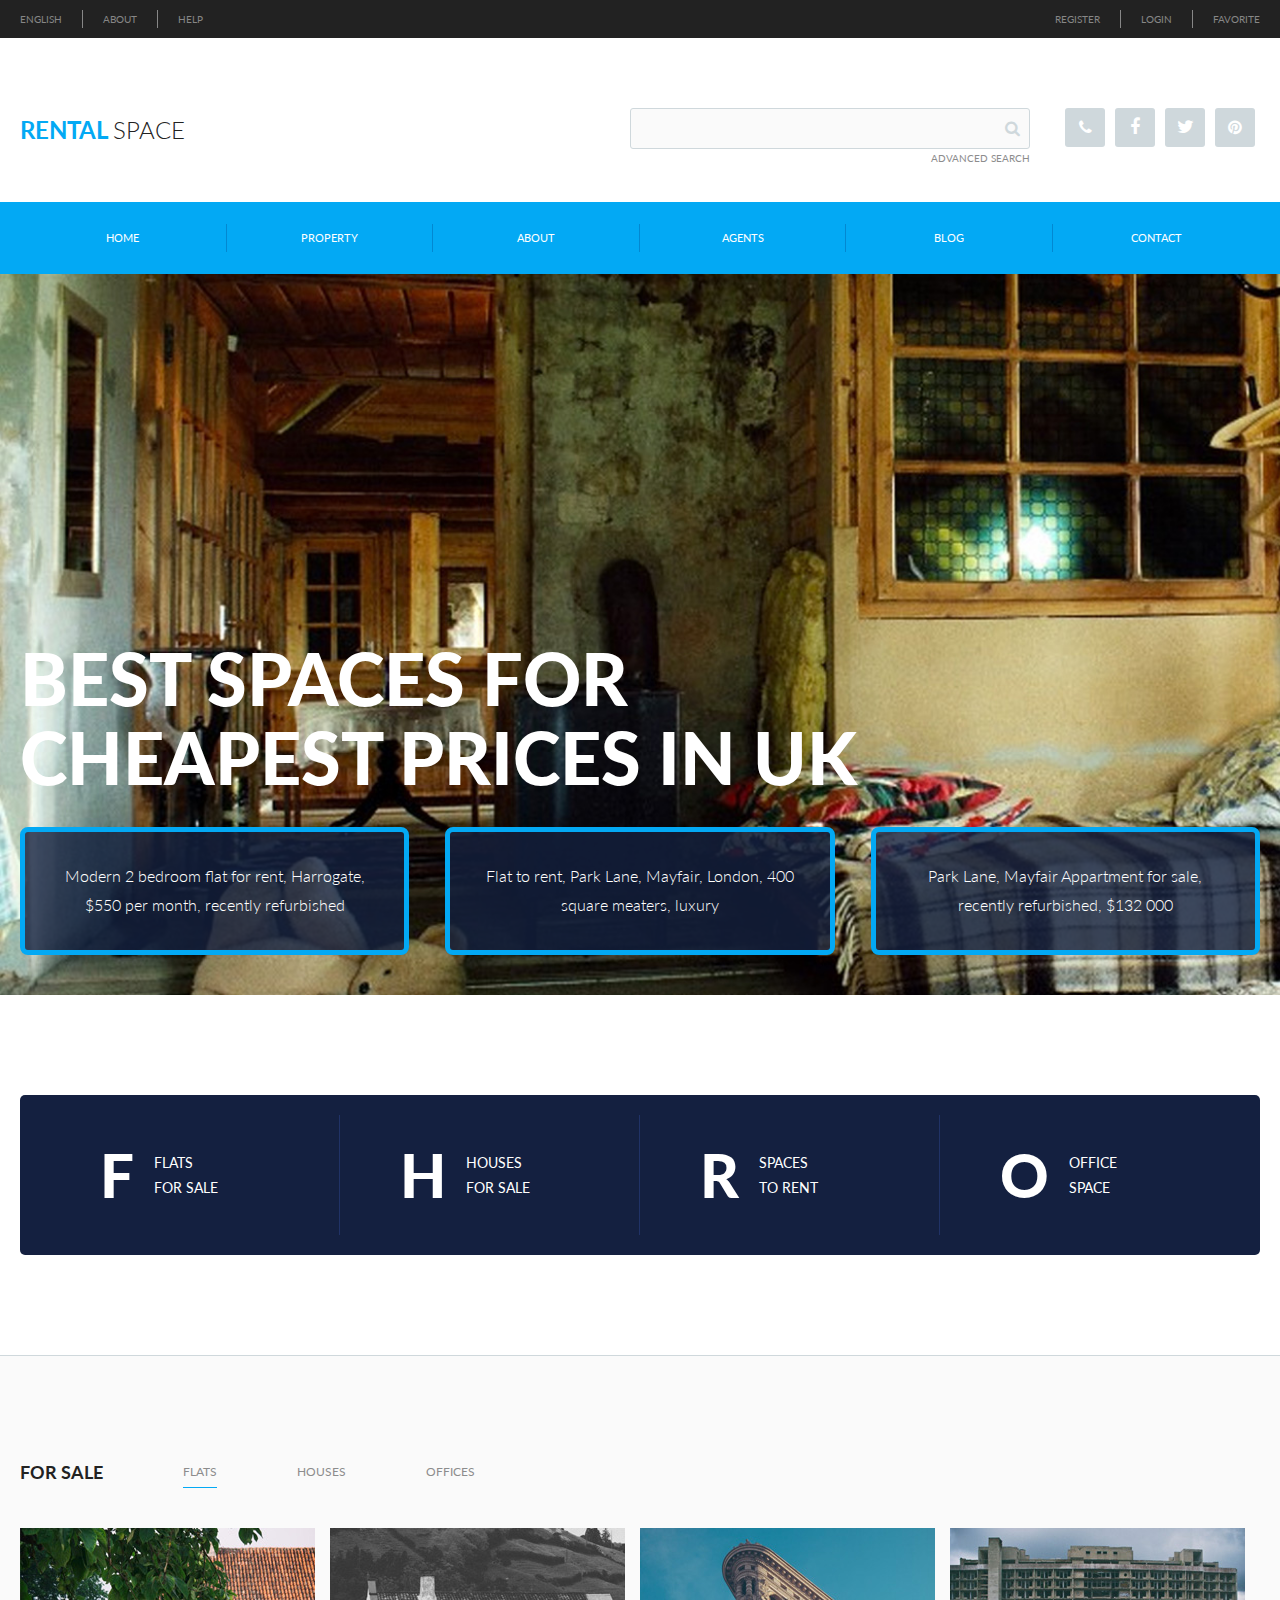
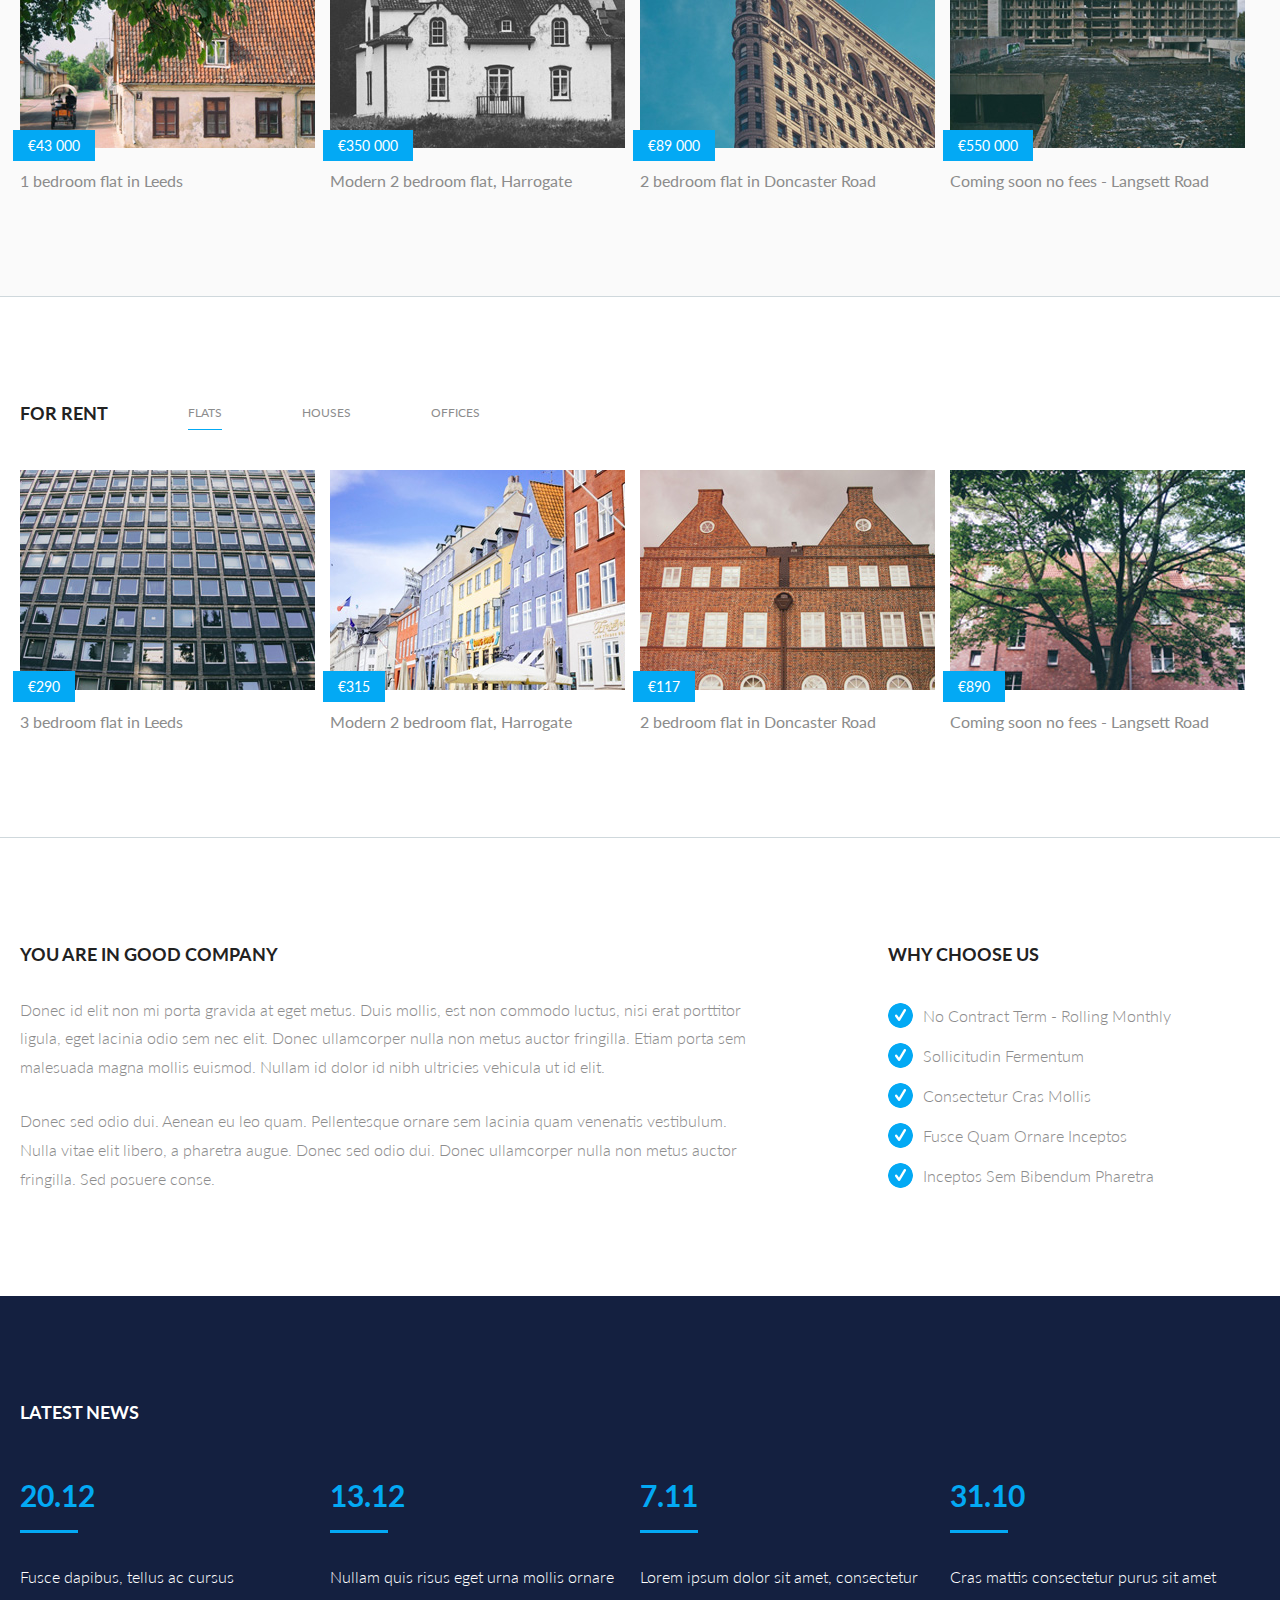
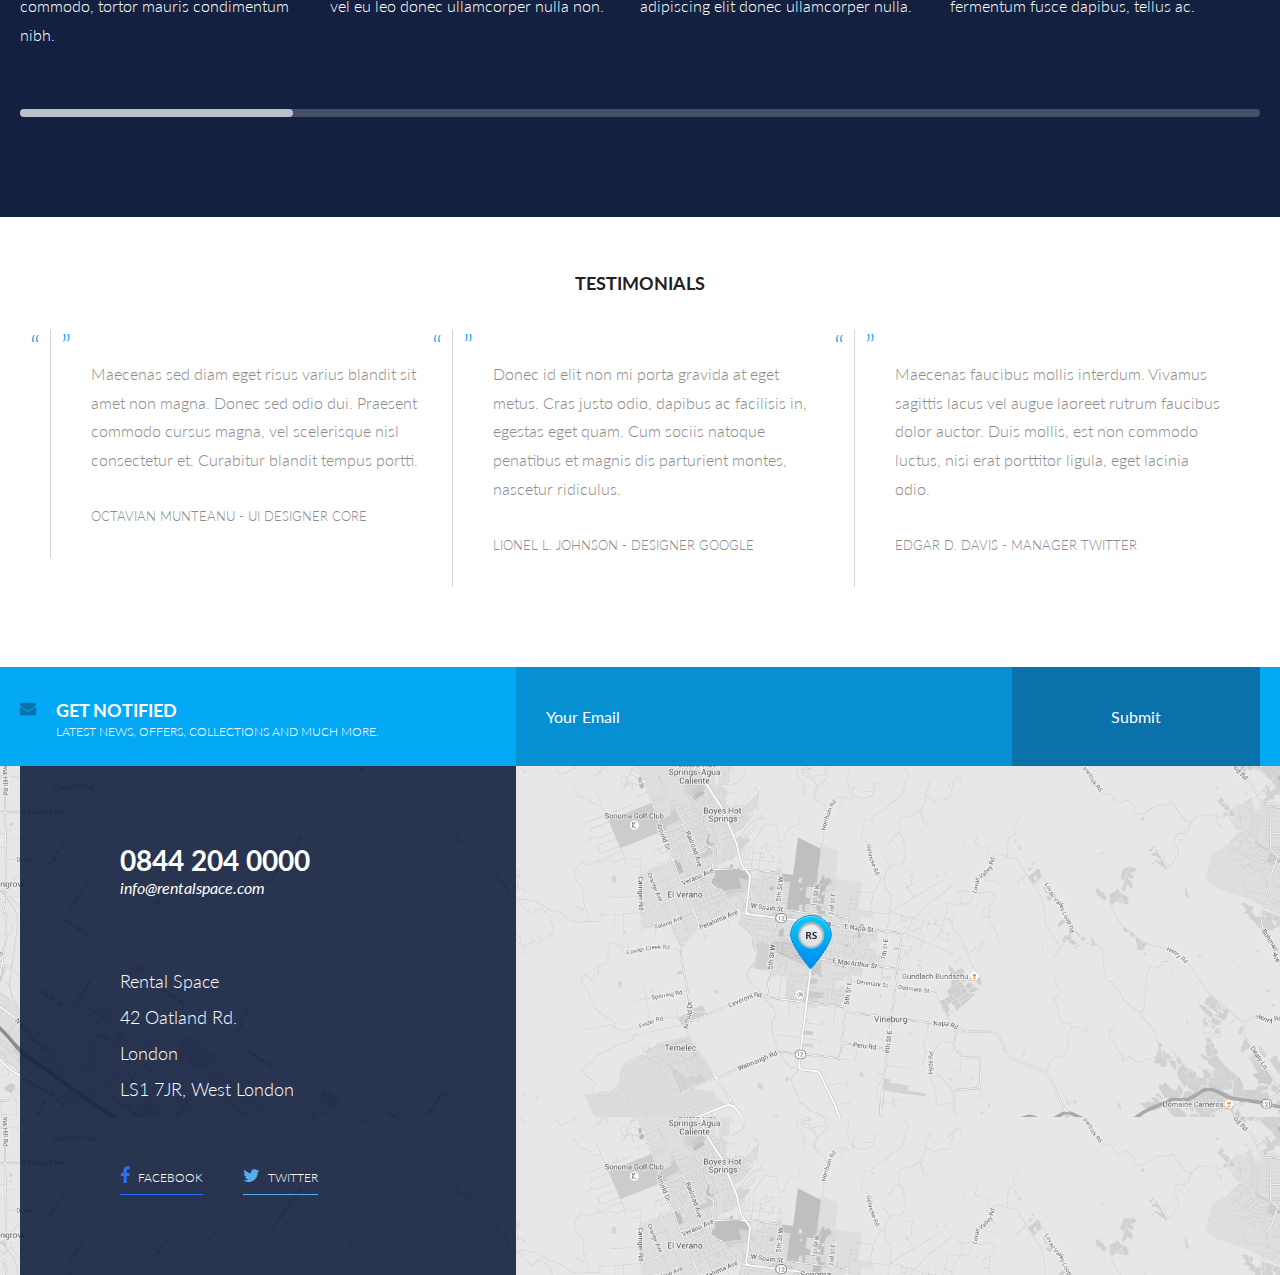
==== index.html @ 5c0f9332 "initial commit" ====
<!DOCTYPE html>
<html lang="en">
<head>
	<meta charset="UTF-8">
	<title>Rental Space</title>
	<link href='https://fonts.googleapis.com/css?family=Lato:300,400,700,900' rel='stylesheet' type='text/css'>
	<link rel="stylesheet" href="https://maxcdn.bootstrapcdn.com/font-awesome/4.4.0/css/font-awesome.min.css">
	<link rel="stylesheet" href="css/style.css">
</head>
<body>

	<!-- HEADER -->
	<header>
		<!-- Top Navigation -->
		<nav class="top-nav">
			<div class="wrapper clearfix">
					<ul class="top-nav-left clearfix">
						<li><a href="#">English</a></li>
						<li><a href="#">About</a></li>
						<li><a href="#">Help</a></li>
					</ul>

					<ul class="top-nav-right clearfix">
						<li><a href="#">Favorite</a></li>
						<li><a href="#">Login</a></li>
						<li><a href="#">Register</a></li>
					</ul>
			</div> <!-- /.wrapper -->
		</nav>

		<!-- Logo Area -->
		<section class="logo-area">
			<div class="wrapper clearfix">
				<p class="logo">Rental <span>Space</span></p>
				
				<div class="search clearfix">
					
					<form>
						<input type="text" class="searchbox clearfix" placeholder="">
						<i class="fa fa-search"></i>
						<p>Advanced Search</p>
					</form>

					<div class="social clearfix">
						<a href="http://www.pinterest.com" class="icon-box">
							<i class="fa fa-pinterest"></i>
						</a> 

						<a href="http://www.twitter.com" class="icon-box">
							<i class="fa fa-twitter"></i>
						</a>	

						<a href="http://www.facebook.com" class="icon-box">
							<i class="fa fa-facebook"></i>
						</a>	

						<a href="#" class="icon-box">
							<i class="fa fa-phone"></i>
						</a>	
					</div> <!-- /.social -->
				</div> <!-- /.search -->
			</div> <!-- /.wrapper -->
		</section>

		<!-- Main Nav -->
		<nav class="main-nav">
			<div class="wrapper">
				
				<ul class="clearfix">
					<li><a href="index.html">Home</a></li>
					<li><a href="#">Property</a></li>
					<li><a href="about.html">About</a></li>
					<li><a href="#">Agents</a></li>
					<li><a href="blog.html">Blog</a></li>
					<li><a href="#" class="last">Contact</a></li>
				</ul>
			</div> <!-- /.wrapper -->
		</nav>

		<!-- Hero Image -->
		<section class="hero">
			<div class="hero-img">
				<div class="wrapper clearfix">
					<h1>Best Spaces for <br>
					Cheapest Prices in UK</h1>

					<ul class="hero-boxes">
						<li>
							<a href="#">
							<p>Modern 2 bedroom flat for rent, Harrogate, $550 per month, recently refurbished</p>
							</a>
						</li>
						<li>
							<a href="#">
							<p>Flat to rent, Park Lane, Mayfair, London, 400 square meaters, luxury</p>
							</a>
						</li>
						<li>
							<a href="#">
							<p>Park Lane, Mayfair Appartment for sale, recently refurbished, $132 000</p>
							</a>
						</li>
					</ul>

				</div> <!-- /.wrapper -->	
			</div> <!-- /.hero-img -->		
		</section> <!-- /.hero -->
	</header>

	<!-- Categories -->
	<section class="categories">
		<div class="wrapper">
			<div class="category-box clearfix">
				<div class="cat">
					<div class="center clearfix">
						<p class="big-letter">F</p>
						<p class="small-letter">Flats<br>for Sale</p>
					</div>
				</div>
				<div class="cat">
					<div class="center clearfix">
						<p class="big-letter">H</p>
						<p class="small-letter">Houses<br>for Sale</p>
					</div>
				</div>
				<div class="cat">
					<div class="center clearfix">
						<p class="big-letter">R</p>
						<p class="small-letter">Spaces<br>to Rent</p>
					</div>
				</div>
				<div class="cat">
					<div class="center clearfix">
						<p class="big-letter">O</p>
						<p class="small-letter">Office<br>Space</p>
					</div>
				</div>				
			</div> <!-- /.category-box -->			
		</div> <!-- /.wrapper -->
	</section> <!-- /.categories -->


	<!-- For Sale -->
	<section class="sale">
		<div class="wrapper clearfix">
			<h2>For Sale</h2>
			<ul class="hor-nav clearfix">
				<li><a href="#">Flats</a></li>
				<li><a href="#">Houses</a></li>
				<li><a href="#">Offices</a></li>
			</ul>
			
			<!-- Sale List -->
			<div class="sale-list clearfix">
				<div class="listing">
					<img src="img/home/rental1.jpg" alt="House with a tree">
					<div class="price">€43 000</div>
					<p>1 bedroom flat in Leeds</p>
				</div>

				<div class="listing">
					<img src="img/home/rental2.jpg" alt="White house on a hill">
					<div class="price">€350 000</div>
					<p>Modern 2 bedroom flat, Harrogate</p>
				</div>

				<div class="listing">
					<img src="img/home/rental3.jpg" alt="Triangular building">
					<div class="price">€89 000</div>
					<p>2 bedroom flat in Doncaster Road</p>
				</div>

				<div class="listing">
					<img src="img/home/rental4.jpg" alt="Apartment complex">
					<div class="price">€550 000</div>
					<p>Coming soon no fees - Langsett Road</p>
				</div>	
			</div> <!-- /.sale-list -->
		</div> <!-- /.wrapper -->		
	</section> <!-- /.sale section -->

	<!-- For Rent -->
	<section class="rent">
		<div class="wrapper clearfix">
			<h2>For Rent</h2>
			<ul class="hor-nav clearfix">
				<li><a href="#">Flats</a></li>
				<li><a href="#">Houses</a></li>
				<li><a href="#">Offices</a></li>
			</ul>
			
			<!-- Rent List -->
			<div class="rent-list clearfix">
				<div class="listing">
					<img src="img/home/rental5.jpg" alt="Building with lots of windows">
					<div class="price">€290</div>
					<p>3 bedroom flat in Leeds</p>
				</div>

				<div class="listing">
					<img src="img/home/rental6.jpg" alt="Colorful row of houses">
					<div class="price">€315</div>
					<p>Modern 2 bedroom flat, Harrogate</p>
				</div>

				<div class="listing">
					<img src="img/home/rental7.jpg" alt="Old architecture buildings">
					<div class="price">€117</div>
					<p>2 bedroom flat in Doncaster Road</p>
				</div>

				<div class="listing">
					<img src="img/home/rental8.jpg" alt="Big tree in front of building">
					<div class="price">€890</div>
					<p>Coming soon no fees - Langsett Road</p>
				</div>	
			</div> <!-- /.rent-list -->
		</div> <!-- /.wrapper -->		
	</section> <!-- /.rent section -->

	<!-- More Info -->
	<section class="info">
		<div class="wrapper clearfix">
			<div class="info-left">
				<h2>You Are in Good Company</h2>
				<p>Donec id elit non mi porta gravida at eget metus. Duis mollis, est non commodo luctus, nisi erat porttitor ligula, eget lacinia odio sem nec elit. Donec ullamcorper nulla non metus auctor fringilla. Etiam porta sem malesuada magna mollis euismod. Nullam id dolor id nibh ultricies vehicula ut id elit.</p>
				<p>Donec sed odio dui. Aenean eu leo quam. Pellentesque ornare sem lacinia quam venenatis vestibulum. Nulla vitae elit libero, a pharetra augue. Donec sed odio dui. Donec ullamcorper nulla non metus auctor fringilla. Sed posuere conse.</p>
			</div> <!-- /.info-left -->

			<div class="info-right">
				<h2>Why Choose Us</h2>
				<ul>
					<li>No Contract Term - Rolling Monthly</li>
					<li>Sollicitudin Fermentum</li>
					<li>Consectetur Cras Mollis</li>
					<li>Fusce Quam Ornare Inceptos</li>
					<li>Inceptos Sem Bibendum Pharetra</li>
				</ul>
				
			</div> <!-- /.info-right -->

		</div> <!-- /.wrapper -->
	</section> <!-- /.info -->


	<!-- Latest News -->
	<section class="news">
		<div class="wrapper clearfix">
			<h2>Latest News</h2>
			
			<div class="news-item">
				<p class="news-date">20.12</p>
				<div class="rule"></div>
				<p>Fusce dapibus, tellus ac cursus commodo, tortor mauris condimentum nibh.</p>
			</div> <!-- /.news-item -->

			<div class="news-item">
				<p class="news-date">13.12</p>
				<div class="rule"></div>
				<p>Nullam quis risus eget urna mollis ornare vel eu leo donec ullamcorper nulla non.</p>
			</div> <!-- /.news-item -->

			<div class="news-item">
				<p class="news-date">7.11</p>
				<div class="rule"></div>
				<p>Lorem ipsum dolor sit amet, consectetur adipiscing elit donec ullamcorper nulla.</p>
			</div> <!-- /.news-item -->

			<div class="news-item">
				<p class="news-date">31.10</p>
				<div class="rule"></div>
				<p>Cras mattis consectetur purus sit amet fermentum fusce dapibus, tellus ac.</p>
			</div> <!-- /.news-item -->

			<!-- Progress Bar -->
			<div class="bar">
				<div class="progress"></div>
			</div>
			
		</div> <!-- /.wrapper -->
	</section> <!-- /.section.news -->



	<!-- Testimonials -->
	<section class="testimonials">
		<div class="wrapper">

			<h2>Testimonials</h2>

			<ul class="clearfix">
				<p class="quote">“</p>
				<li>
					<p class="quote">”</p>
					<p>Maecenas sed diam eget risus varius blandit sit amet non magna. Donec sed odio dui. Praesent commodo cursus magna, vel scelerisque nisl consectetur et. Curabitur blandit tempus portti.</p>
					<p class="test-name">Octavian Munteanu - UI designer Core</p>
				</li>
				<p class="quote">“</p>
				<li>
					<p class="quote">”</p>
					<p>Donec id elit non mi porta gravida at eget metus. Cras justo odio, dapibus ac facilisis in, egestas eget quam. Cum sociis natoque penatibus et magnis dis parturient montes, nascetur ridiculus.</p>
					<p class="test-name">Lionel L. Johnson - Designer google</p>
				</li>
				<p class="quote">“</p>
				<li>
					<p class="quote">”</p>
					<p>Maecenas faucibus mollis interdum. Vivamus sagittis lacus vel augue laoreet rutrum faucibus dolor auctor. Duis mollis, est non commodo luctus, nisi erat porttitor ligula, eget lacinia odio. </p>
					<p class="test-name">Edgar D. Davis - Manager Twitter</p>
				</li>
			</ul>
		</div> <!-- /.wrapper -->
	</section> <!-- /.testimonials -->

	<footer>
		<!-- Subscribe Bar -->
		<section class="subscribe-bar">
			<div class="wrapper clearfix">

				<div class="notification clearfix">
					<i class="fa fa-envelope"></i>
					<div class="noti-text">
						<h2>Get Notified</h2>
						<p>Latest News, Offers, Collections and much more.</p>
					</div> <!-- /.noti-text -->
				</div> <!-- /.notification -->

				<div class="email">
					<form action="">
						<input type="email" placeholder="Your Email">
					</form>
				</div>

				<div class="subscribe">
					<input type="submit">
				</div>
			</div> <!-- /.wrapper -->
		</section> <!-- /.subscribe-bar -->

		<!-- Map Area -->
		<section class="map">
			<div class="wrapper">
				<div class="address-box clearfix">
					<p class="phone">0844 204 0000</p>
					<p class="email">info@rentalspace.com</p>

					<address>
						Rental Space<br>
						42 Oatland Rd.<br>
						London<br>
						LS1 7JR, West London
					</address>

					<a href="http://www.facebook.com">
						<div class="bot-soc fb clearfix">
							<i class="fa fa-facebook"></i>
							<p>Facebook</p>
						</div> <!-- /.fb -->
					</a>
					<a href="http://www.twitter.com">
						<div class="bot-soc twitter clearfix">
							<i class="fa fa-twitter"></i>
							<p>Twitter</p>
						</div> <!-- /.fb -->
					</a>

					<img src="img/icons/marker.png" alt="Map Icon">
					
				</div> <!-- /.address-box -->				
			</div> <!-- /.wrapper -->
		</section> <!-- /.map -->
	</footer>



<!-- All images licensed under the Creative Commons Zero (CC0) license from http://barnimages.com -->
</body>
</html>
---- css/style.css ----
/*
Blackish -- #222222
Dark Grey -- #878787
Text Grey -- #8c8c8c
Light Grey -- #cfd8dc
Lightest Grey -- #fafafa

Dark Blue -- #142040
Light Blue -- #03a9f4

Email Blue -- #0690d4
Subscribe Blue -- #0a71aa
*/

article,aside,details,figcaption,figure,footer,header,hgroup,nav,section,summary{display:block;}audio,canvas,video{display:inline-block;}audio:not([controls]){display:none;height:0;}[hidden]{display:none;}html{font-family:sans-serif;-webkit-text-size-adjust:100%;-ms-text-size-adjust:100%;}a:focus{outline:thin dotted;}a:active,a:hover{outline:0;}h1{font-size:2em;}abbr[title]{border-bottom:1px dotted;}b,strong{font-weight:700;}dfn{font-style:italic;}mark{background:#ff0;color:#000;}code,kbd,pre,samp{font-family:monospace, serif;font-size:1em;}pre{white-space:pre-wrap;word-wrap:break-word;}q{quotes:\201C \201D \2018 \2019;}small{font-size:80%;}sub,sup{font-size:75%;line-height:0;position:relative;vertical-align:baseline;}sup{top:-.5em;}sub{bottom:-.25em;}img{border:0;}svg:not(:root){overflow:hidden;}fieldset{border:1px solid silver;margin:0 2px;padding:.35em .625em .75em;}button,input,select,textarea{font-family:inherit;font-size:100%;margin:0;}button,input{line-height:normal;}button,html input[type=button],/* 1 */
input[type=reset],input[type=submit]{-webkit-appearance:button;cursor:pointer;}button[disabled],input[disabled]{cursor:default;}input[type=checkbox],input[type=radio]{box-sizing:border-box;padding:0;}input[type=search]{-webkit-appearance:textfield;-moz-box-sizing:content-box;-webkit-box-sizing:content-box;box-sizing:content-box;}input[type=search]::-webkit-search-cancel-button,input[type=search]::-webkit-search-decoration{-webkit-appearance:none;}textarea{overflow:auto;vertical-align:top;}table{border-collapse:collapse;border-spacing:0;}body,figure{margin:0;}legend,button::-moz-focus-inner,input::-moz-focus-inner{border:0;padding:0;}

.clearfix:after {
	visibility: hidden; 
	display: block; 
	font-size: 0; 
	content: " "; 
	clear: both; 
	height: 0; 
}

* { -moz-box-sizing: border-box; -webkit-box-sizing: border-box; box-sizing: border-box; }

html {
	font-size: 62.5%; /* default size is generally 16px -- this sets it to 10px */
}

body {
	font-family: 'Lato', sans-serif;
	font-size: 1.6rem; /* Equal to 16px */
	line-height: 1.8;
	margin: 0;
}

h1, h2, h3 {
	text-transform: uppercase;
	margin: 0;
}

h1 {
	font-weight: 900;
	font-size: 7.2rem;
	line-height: 1.1;
	color: white;
}

h2, h3 {
	font-weight: 700;
	color: #222222;
}

h2 {
	font-size: 1.8rem;
}

h3 {
	font-size: 1.2rem;
	margin-bottom: 20px;
}

p {
	color: #8c8c8c;
	margin: 0;
}

ul {
	padding: 0;
	margin: 0;
}

li {
	list-style: none;
}

a {
	text-decoration: none;
	padding: 0;
	margin: 0;
}

.wrapper {
	max-width: 1240px;
	margin: 0 auto;
}

.sidebar-sec {
	padding: 50px 0;
	border-bottom: 1px solid #cfd8dc;
}



/* Top Nav */

nav.top-nav {
	background: #222;
	text-transform: uppercase;
	font-size: 1rem;
	padding: 10px 0;
}


nav.top-nav a {
	color: #878787;
	padding: 0 20px;
	line-height: 0;
	display: inline-block;
}

.top-nav-left {
	float: left;
}

.top-nav-left li {
	float: left;
	border-right: 1px solid #878787;
}

.top-nav-left li:last-child {
	border-right: 0;
}

.top-nav-left li:first-child a {
	padding-left: 0;
}

.top-nav-right {
	float: right;
}

.top-nav-right li {
	float: right;
	border-left: 1px solid #878787;
}

.top-nav-right li:last-child {
	border-left: 0;
}

.top-nav-right li:first-child a {
	padding-right: 0;
}


/* Logo Area */

section.logo-area {
	padding: 70px 0 35px;
}

p.logo {
	font-weight: 700;
	font-size: 2.4rem;
	text-transform: uppercase;
	color: #03a9f4;
	margin: 0;
	float: left;
}

p.logo span {
	font-weight: 300;
	color: #222;
}

.search {
	float: right;
}

.searchbox {
	width: 400px;
	background: #fafafa;
	border: 1px solid #cfd8dc;
	border-radius: 3px;
	padding: 10px 40px 10px 10px;
	float: left;
}

.fa-search {
	color: #cfd8dc;
}

.search p {
	text-transform: uppercase;
	font-size: 1rem;
	margin: 0;
	text-align: right;
}

.social a {
	background: #cfd8dc;
	width: 40px;
	padding: 5px;
	margin: 0 5px;
	border-radius: 3px;
	text-align: center;
	display: inline-block;
}

.social a:hover {
	background: #03a9f4;
}

.social .fa {
	color: white;
	margin: 0 auto;
}

.social {
	float: left;
}

.social .icon-box {
	float: right;
}

.search form {
	float: left;
	margin-right: 30px;
	position: relative;
}

form .fa-search {
	position: absolute;
	top: 12px;
	right: 10px;
}


/* Main Nav */

nav.main-nav {
	background: #03a9f4;
	padding: 22px 0;
}

nav.main-nav ul {	
	text-align: center;	
}

nav.main-nav li a {
	width: 16.66%;
	padding: 4px 0;
	color: white;
	font-size: 1.1rem;
	text-transform: uppercase;
	display: inline-block;
	float: left;
	border-right: 1px solid #0288d1;
}

nav.main-nav ul .last {
	border-right: 0;
}


/*  Home Hero Image */

div.hero-img {
	background: url(../img/home/hero.jpg);
	background-size: cover;
	padding: 365px 0 40px;
}


.hero h1 {
	margin: 0 0 30px;
}

ul.hero-boxes li a {
	text-align: center;
	float: left;
	width: calc(33.33% - 24px);
	margin-right: 36px;
	padding: 30px 30px;
	background: rgba(20,32,63,0.8);
	border: 5px solid #03a9f4;
	border-radius: 8px;
	display: inline-block;
}

ul.hero-boxes li:last-child  a{
	margin-right: 0;
}

ul.hero-boxes li a:hover {
	background: #03a9f4;
}

ul.hero-boxes p {
	color: white;
	font-size: 1.6rem;
	font-weight: 300;
}


/* Categories */

.categories {
	padding: 100px 0;
}

.category-box {
	width: 100%;
	padding: 20px;
	border-radius: 5px;
	background: #142040;
}

.cat {
	float: left;
	width: 25%;
	padding: 30px 0;
	border-right: 1px solid #203266;
}

.cat:last-child {
	border-right: 0;
}

.cat p {
	float: left;
	color: white;
}

.cat .center {
	display: block;
	margin: 0 auto;
	width: 60%;
}

.big-letter {
	font-size: 6rem;
	line-height: 1;
	font-weight: 900;
	margin-right: 20px;
}

.small-letter {
	font-size: 1.4rem;
	text-transform: uppercase;
	padding-top: 5px;
}

/* For Sale */

section.sale {
	background: #fafafa;
	border-top: 1px solid #cfd8dc;
	border-bottom: 1px solid #cfd8dc;
	padding: 100px 0;
}

section.sale h2 {
	float: left;
	margin-right: 80px;
}

.hor-nav li {
	float: left;
	margin-right: 80px;
	padding: 5px 0;
	text-transform: uppercase;
	color: #8c8c8c;
	font-size: 1.2rem;
}

.hor-nav li:first-child {
	border-bottom: 1px solid #03a9f4;
}

.hor-nav a {
	color: #8c8c8c;
}

.listing img {
	margin: 40px 0 10px;
	max-width: 100%;
}

.listing {
	position: relative;
	width: calc(25% - 10px);
	float: left;
	margin-right: 10px;
}

.price {
	background: #03a9f4;
	padding: 3px 15px;
	display: inline;
	color: white;
	font-size: 1.4rem;
	position: absolute;
	left: -7px;
	bottom: 35px;
}

/* Rental List */

section.rent {
	padding: 100px 0;
	border-bottom: 1px solid #cfd8dc;
}

section.rent h2 {
	float: left;
	margin-right: 80px;
}

/* More Info */

.info {
	padding: 100px 0;
}

.info-left {
	float: left;
	width: 60%;
	margin-right: 10%;
}

.info-left p {
	font-weight: 300;
	margin-top: 25px;
}

.info-right {
	float: left;
	width: 30%;
}

.info-right h2 {
	margin-bottom: 25px;
}

.info-right ul {
	font-weight: 300;
	color: #8c8c8c;
	line-height: 2.5;
	list-style: none;
}

.info-right li {
	background: url(../img/icons/check.png) no-repeat left center;
	padding-left: 35px;
}

/* Latest News */

section.news {
	background: #142040;
	padding: 100px 0;
}

section.news h2 {
	color: white;
	margin-bottom: 40px;
}

div.news-item {
	float: left;
	width: calc(25% - 20px);
	margin-right: 20px;
}

div.news-item p {
	color: white;
	font-weight: 300;
}

div.news-item p:last-child {
	margin-bottom: 60px;
}

div.news-item .news-date {
	color: #03a9f4;
	font-size: 3rem;
	font-weight: 700;
}

div.rule {
	width: 20%;
	padding-bottom: 3px;
	margin: 8px 0 30px;
	background: #03a9f4;
}

div.bar {
	background: #464f68;
	border-radius: 10px;
	padding: 4px;
	clear: both;
	position: relative;
}

div.progress {
	background: #bcc0c9;
	border-radius: 10px;
	padding: 4px;
	width: 22%;
	position: absolute;
	top: 0;
	left: 0;
}


/* Testimonials */

.testimonials {
	padding: 50px 0 80px;
}

.testimonials h2 {
	text-align: center;
	padding-bottom: 30px;
}

.testimonials p {
	font-weight: 300;
	margin: 0;
	padding: 30px 0px 30px 40px;
}

.testimonials li {
	float: left;
	width: 30%;
	border-left: 1px solid #cfd8dc;
}

p.quote {
	float: left;
	padding: 0;
	margin: 0 10px;
	line-height: 1;
	font-size: 3rem;
	color: #03a9f4;
}

p.test-name {
	text-transform: uppercase;
	font-size: 1.3rem;
	padding-top: 0;
}

/* Footer */

section.subscribe-bar {
	background: #03a9f4;
}

.notification {
	width: 40%;
	padding: 27px 30px 27px 0;
	float: left;
}

.notification .fa-envelope {
	color: #0a71aa;
	margin: 6px 20px 0 0;
	float: left;
}

.noti-text {
	float: left;
}

.notification h2, .notification p {
	color: white;
}

.notification p {
	font-weight: 300;
	font-size: 1.2rem;
	line-height: 1;
	text-transform: uppercase;
	clear: both;
}

.email input {
	width: 40%;
	padding: 40px 30px;
	border: none;
	float: left;
	background: #0690d4;
}

.email input[type=email]::-webkit-input-placeholder {
	color: white;
}

.email input:focus {
	color: white;
}

.subscribe input {
	width: 20%;
	padding: 40px 30px;
	border: 0;
	float: left;
	background: #0a71aa;
	color: white;
}

/* Map Area */

section.map {
	background: url(../img/home/map.png);
	background-size: contain;
}

div.address-box {
	width: 40%;
	padding: 80px 100px;
	background: rgba(20,32,63,0.9);
	position: relative;
}

div.address-box p, div.address-box address {
	color: white;
}

.address-box .phone {
	font-size: 2.8rem;
	font-weight: 700;
	line-height: 1;
}

.address-box .email {
	font-size: 1.6rem;
	font-style: italic;
}

address {
	font-size: 1.8rem;
	line-height: 2;
	font-weight: 300;
	font-style: normal;
	padding: 60px 0;
}

.bot-soc, .bot-soc i, .bot-soc p {
	float: left;
}

.bot-soc {
	font-weight: 300;
	text-transform: uppercase;
	font-size: 1.2rem;
	padding-bottom: 6px;
}

.fb {
	color: #2a6efc;
	border-bottom: 1px solid #2a6efc;
	margin-right: 40px;
}

.twitter {
	color: #55acee;
	border-bottom: 1px solid #55acee;
}

.fa-facebook, .fa-twitter {
	margin-right: 8px;
	font-size: 1.8rem;
}

.address-box img {
	position: absolute;
	left: 750px;
	bottom: 60%;
}

/* --------- ABOUT PAGE ------------ */

/* About Hero Image */

div.about-hero-img {
	background: url(../img/about/about-hero.png);
	background-size: cover;
	padding: 100px 0;
}

.hero span {
	color: #03a9f4;
}

div.about-hero-img p {
	color: white;
	width: 70%;
	margin-bottom: 30px;
}

div.about-hero-img h1 {
	margin-bottom: 60px;
}

/* About Stats */

section.stats {
	padding: 100px 0;
}

.stats h2{
	text-align: center;
}

.stats-nav ul {
	width: 35%;
	margin: 0 auto;
	padding-top: 30px;
}

.stats-nav li {
	text-align: center;
	width: 25%;
	margin: 0;
}

.stats-p {
	width: 70%;
	margin: 80px auto 30px;
	text-align: center;
}

/* Graph */

div.graph {
	width: 80%;
	margin: 100px auto 50px;
	padding: 180px;
	position: relative;
}

.big-number {
	font-size: 6rem;
	font-weight: 900;
	line-height: 1;
	color: #142040;
}

.number-group p {
	font-size: 1.2rem;
	line-height: 1;
	text-transform: uppercase;
}

.number-group {
	position: absolute;
}

.l1 {
	top: 0;
	left: 0;
}

.l2 {
	bottom: 0;
	left: 0;
}

.r1 {
	right: 50px;
	top: 0;
}

.r2 {
	right: 0;
	bottom: 0;
}

.circle-logo {
	text-align: center;
	top: 50%;
	left: 50%;
	position: absolute;
	transform: translate(-50%,-47%);
	z-index: 999;
}

.graph-lines {
	border-top: 1px solid #142040;
	border-bottom: 1px solid #142040;
	padding: 130px 300px;
	position: absolute;
	top: 50%;
	left: 50%;
	transform: translate(-50%,-45%);
}


/* Middle Image */

.woman img {
	width: 50%;
	float: left;
}

.mid-text {
	width: 50%;
	float: left;
	padding: 80px 120px;
	background: #fafafa;
}

.mid-text p {
	margin-top: 20px;
}


/* Services */

section.services {
	padding: 100px 0;
}

section.services h2 {
	text-align: center;
}

div.service-box {
	background: #03a9f4;
	padding: 75px 0;
	text-align: center;
	float: left;
	width: calc(25% - 10px);
	margin-right: 10px;
	margin-top: 40px;
}

div.service-box h2 {
	color: white;
	font-size: 1.2rem;
	padding: 10px 0 0;
}

div.service-box:nth-child(3) {
	padding-bottom: 76px;
}

div.service-box:nth-child(4) {
	padding-bottom: 81px;
}

div.service-box:nth-child(5) {
	padding-bottom: 72px;
}


/* ---------- BLOG PAGE ----------- */

/* Blog Header */

.blog-head h1 {
	color: #142040;
	padding: 50px 0;
	border-bottom: 1px solid #cfd8dc;
}

/* Blog Roll */

section.blog-roll {
	width: calc(70% - 30px);
	margin-right: 30px;
	padding-top: 35px;
	float: left;
}

article.blog-post img {
	width: 100%;
	display: block;
}

div.blog-writing {
	padding: 60px 40px;
	margin-bottom: 40px;
	background: #fafafa;
}

article.blog-post h2 {
	text-align: center;
}

article.blog-post p {
	font-weight: 300;
}

div.byline {
	text-align: center;
	font-style: italic;
	font-size: 1.2rem;
	font-weight: 300;
	padding: 5px 0 20px;
}

div.byline span {
	color: #03a9f4;
}

article.blog-post p a {
	color: #03a9f4;
}

div.quote {
	background: #03a9f4;
	padding: 60px 40px;
	margin: 50px 0;
	position: relative;
}

blockquote {
	font-weight: 700;
	font-size: 2rem;
	text-transform: uppercase;
	text-align: center;
	color: white;
	z-index: 999;
	position: relative;
}

div.quote .byline p {
	color: white;
}

div.quote img {
	position: absolute;
	top: 30%;
	right: 10%;
}

/*  Blog Pagination*/

section.pagination {
	border-top: 1px solid #cfd8dc;
	padding: 20px 0 100px;
} 

section.pagination a {
	background: #cfd8dc;
	color: white;
	padding: 5px 10px;
	border-radius: 3px;
	text-align: center;
	font-size: 1.4rem;
	display: inline-block;
}

section.pagination .prev {
	float: left;
}

section.pagination li {
	float: left;
	text-align: center;
	width: 16.66%;
}

section.pagination ul {
	width: 25%;
	margin: 0 auto;
}

section.pagination ul .active {
	background: #03a9f4;
}


section.pagination .next {
	float: right;
	background: #03a9f4;
}

/* Blog Sidebar */

aside.sidebar {
	width: 30%;
	float: left;
	padding-top: 35px;
}

aside.sidebar .sidebar-search {
	padding-top: 0;
}

aside.sidebar .side-searchbox {
	width: 100%;
	background: #fafafa;
	border: 1px solid #cfd8dc;
	border-radius: 3px;
	padding: 10px 40px 10px 10px;
}

aside.sidebar form {
	position: relative;
}

aside.sidebar .fa-search {
	position: absolute;
	top: 12;
	left: 10;
}

/* Side Categories */

div.sidebar-sec li a {
	color: #8c8c8c;
	font-size: 1.4rem;
	font-weight: 300;
	line-height: 1;
}

ul.side-list {
	float: left;
	width: 50%;
}
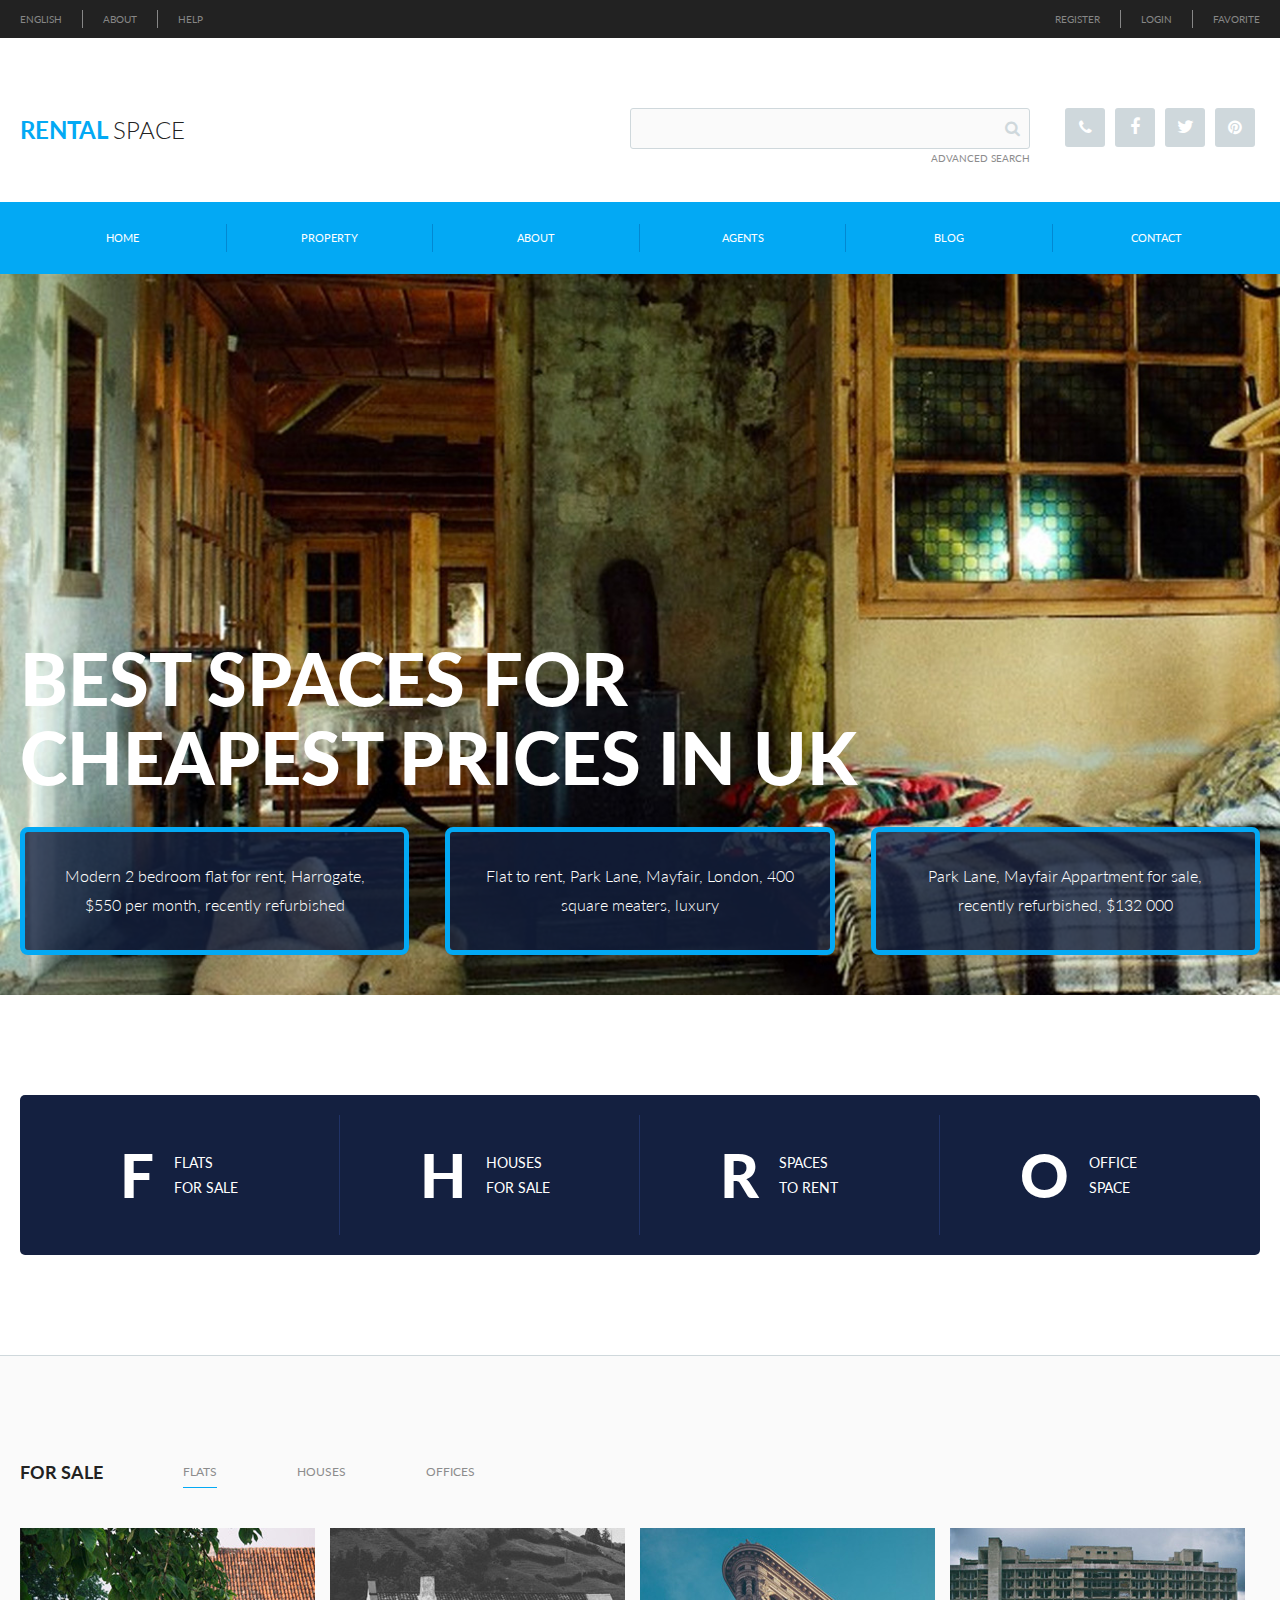
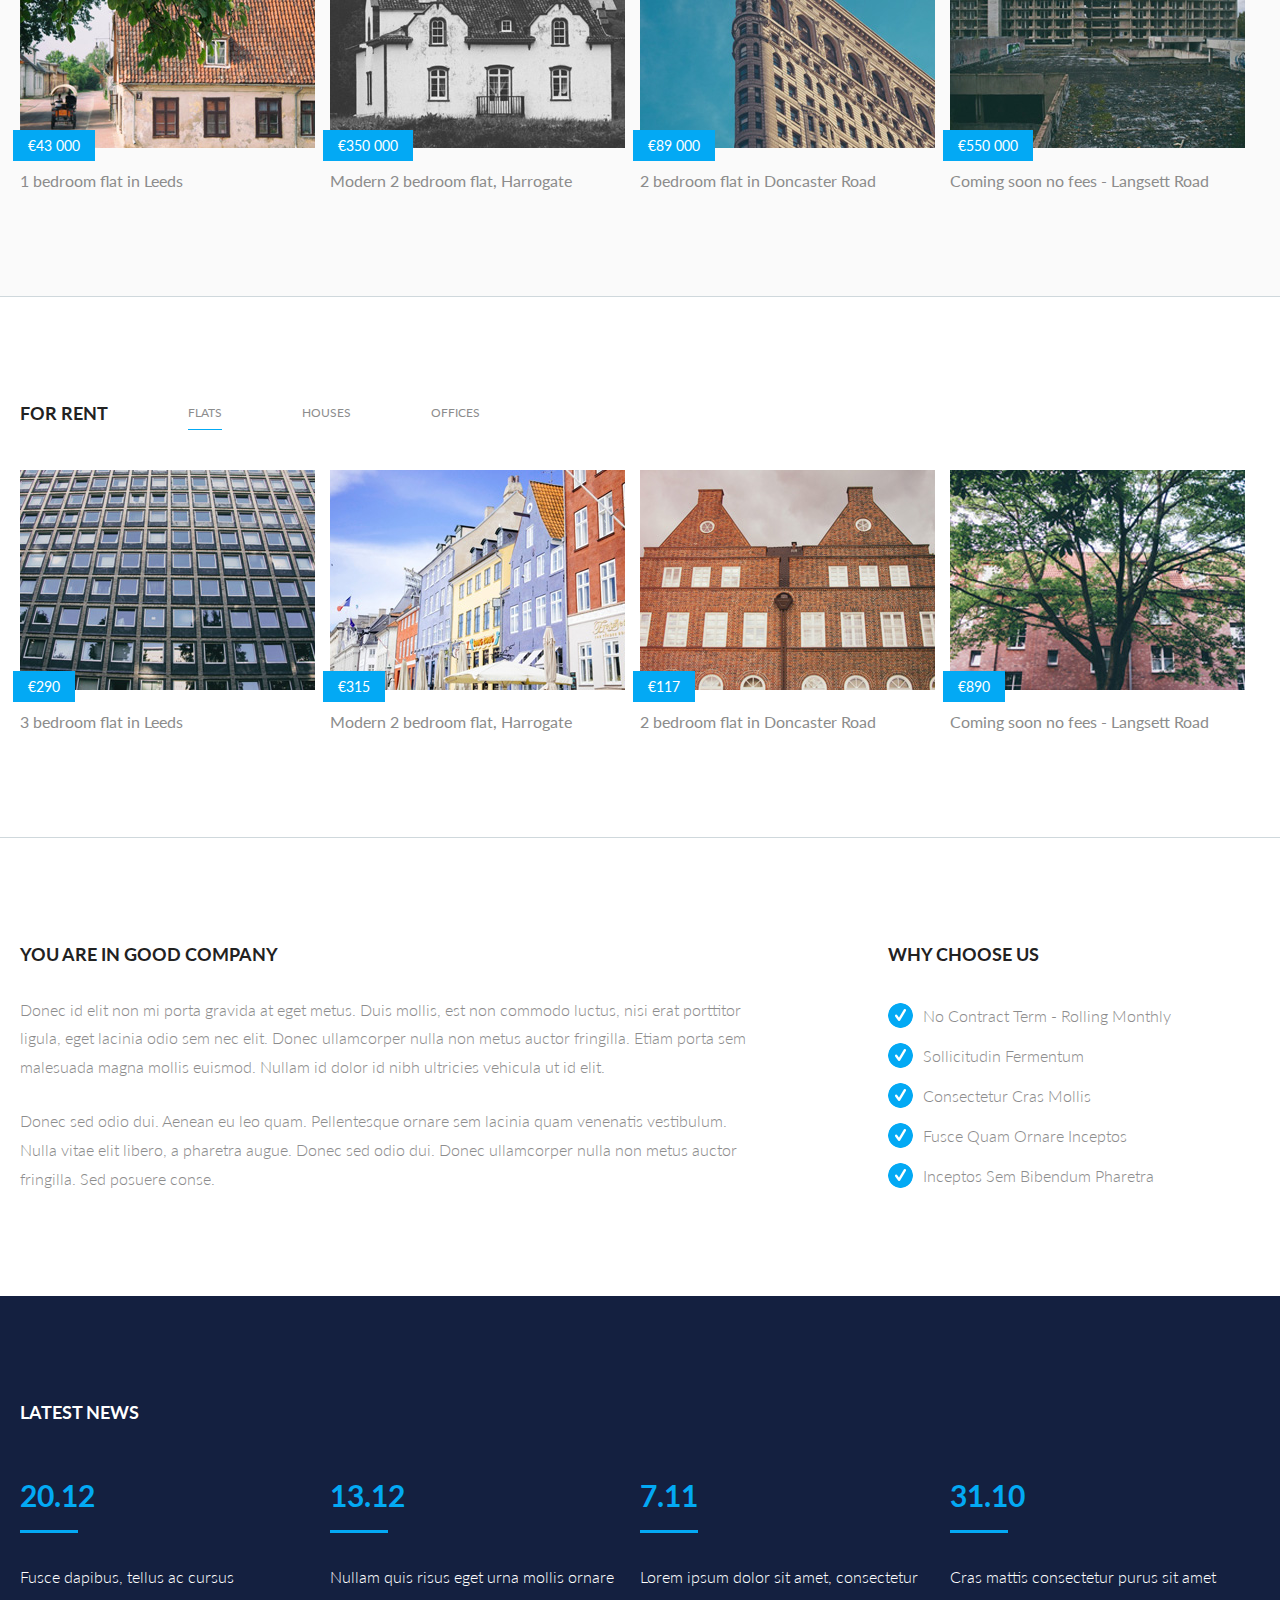
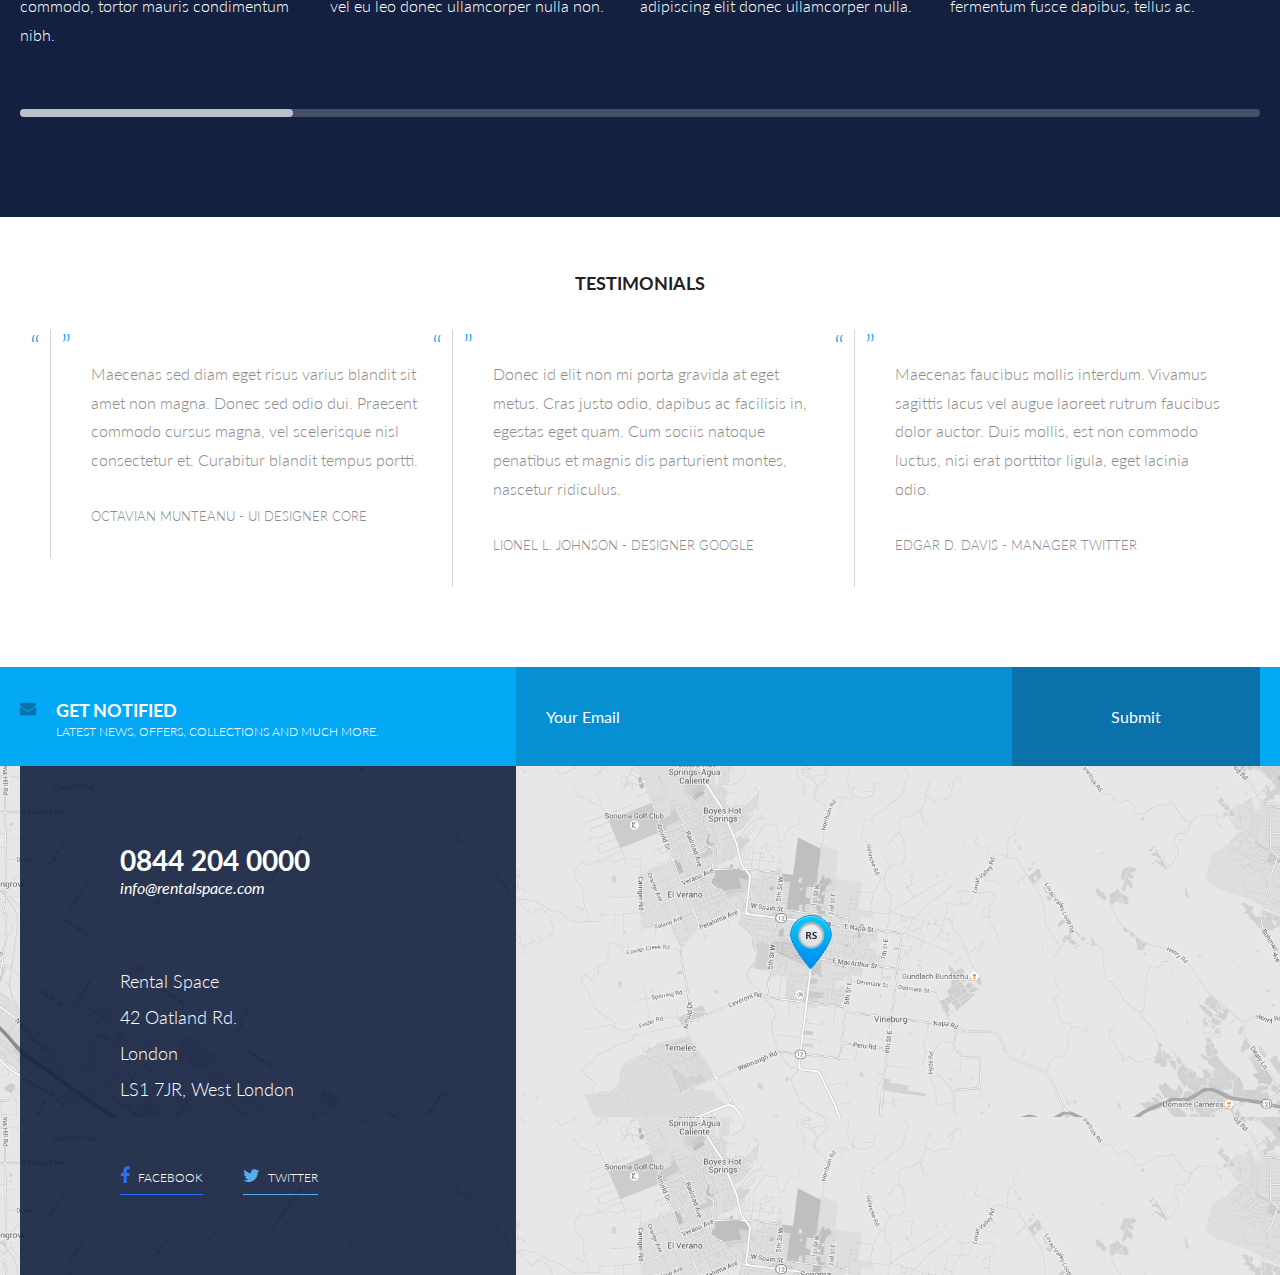
==== commit c4ae197d: "Add links" ====
--- a/index.html
+++ b/index.html
@@ -112,28 +112,28 @@
 		<div class="wrapper">
 			<div class="category-box clearfix">
 				<div class="cat">
-					<div class="center clearfix">
+					<a href="#" class="center clearfix">
 						<p class="big-letter">F</p>
 						<p class="small-letter">Flats<br>for Sale</p>
-					</div>
+					</a>
 				</div>
 				<div class="cat">
-					<div class="center clearfix">
+					<a href="#" class="center clearfix">
 						<p class="big-letter">H</p>
 						<p class="small-letter">Houses<br>for Sale</p>
-					</div>
+					</a>
 				</div>
 				<div class="cat">
-					<div class="center clearfix">
+					<a href="#" class="center clearfix">
 						<p class="big-letter">R</p>
 						<p class="small-letter">Spaces<br>to Rent</p>
-					</div>
+					</a>
 				</div>
 				<div class="cat">
-					<div class="center clearfix">
+					<a href="#" class="center clearfix">
 						<p class="big-letter">O</p>
 						<p class="small-letter">Office<br>Space</p>
-					</div>
+					</a>
 				</div>				
 			</div> <!-- /.category-box -->			
 		</div> <!-- /.wrapper -->
@@ -152,29 +152,29 @@
 			
 			<!-- Sale List -->
 			<div class="sale-list clearfix">
-				<div class="listing">
+				<a href="#" class="listing">
 					<img src="img/home/rental1.jpg" alt="House with a tree">
 					<div class="price">€43 000</div>
 					<p>1 bedroom flat in Leeds</p>
-				</div>
-
-				<div class="listing">
+				</a>
+
+				<a href="#" class="listing">
 					<img src="img/home/rental2.jpg" alt="White house on a hill">
 					<div class="price">€350 000</div>
 					<p>Modern 2 bedroom flat, Harrogate</p>
-				</div>
-
-				<div class="listing">
+				</a>
+
+				<a href="#" class="listing">
 					<img src="img/home/rental3.jpg" alt="Triangular building">
 					<div class="price">€89 000</div>
 					<p>2 bedroom flat in Doncaster Road</p>
-				</div>
-
-				<div class="listing">
+				</a>
+
+				<a href="#" class="listing">
 					<img src="img/home/rental4.jpg" alt="Apartment complex">
 					<div class="price">€550 000</div>
 					<p>Coming soon no fees - Langsett Road</p>
-				</div>	
+				</a>	
 			</div> <!-- /.sale-list -->
 		</div> <!-- /.wrapper -->		
 	</section> <!-- /.sale section -->
@@ -191,29 +191,29 @@
 			
 			<!-- Rent List -->
 			<div class="rent-list clearfix">
-				<div class="listing">
+				<a href="#" class="listing">
 					<img src="img/home/rental5.jpg" alt="Building with lots of windows">
 					<div class="price">€290</div>
 					<p>3 bedroom flat in Leeds</p>
-				</div>
-
-				<div class="listing">
+				</a>
+
+				<a href="#" class="listing">
 					<img src="img/home/rental6.jpg" alt="Colorful row of houses">
 					<div class="price">€315</div>
 					<p>Modern 2 bedroom flat, Harrogate</p>
-				</div>
-
-				<div class="listing">
+				</a>
+
+				<a href="#" class="listing">
 					<img src="img/home/rental7.jpg" alt="Old architecture buildings">
 					<div class="price">€117</div>
 					<p>2 bedroom flat in Doncaster Road</p>
-				</div>
-
-				<div class="listing">
+				</a>
+
+				<a href="#" class="listing">
 					<img src="img/home/rental8.jpg" alt="Big tree in front of building">
 					<div class="price">€890</div>
 					<p>Coming soon no fees - Langsett Road</p>
-				</div>	
+				</a>	
 			</div> <!-- /.rent-list -->
 		</div> <!-- /.wrapper -->		
 	</section> <!-- /.rent section -->
@@ -248,29 +248,29 @@
 		<div class="wrapper clearfix">
 			<h2>Latest News</h2>
 			
-			<div class="news-item">
+			<a href="#" class="news-item">
 				<p class="news-date">20.12</p>
 				<div class="rule"></div>
 				<p>Fusce dapibus, tellus ac cursus commodo, tortor mauris condimentum nibh.</p>
-			</div> <!-- /.news-item -->
-
-			<div class="news-item">
+			</a> <!-- /.news-item -->
+
+			<a href="#" class="news-item">
 				<p class="news-date">13.12</p>
 				<div class="rule"></div>
 				<p>Nullam quis risus eget urna mollis ornare vel eu leo donec ullamcorper nulla non.</p>
-			</div> <!-- /.news-item -->
-
-			<div class="news-item">
+			</a> <!-- /.news-item -->
+
+			<a href="#" class="news-item">
 				<p class="news-date">7.11</p>
 				<div class="rule"></div>
 				<p>Lorem ipsum dolor sit amet, consectetur adipiscing elit donec ullamcorper nulla.</p>
-			</div> <!-- /.news-item -->
-
-			<div class="news-item">
+			</a> <!-- /.news-item -->
+
+			<a href="#" class="news-item">
 				<p class="news-date">31.10</p>
 				<div class="rule"></div>
 				<p>Cras mattis consectetur purus sit amet fermentum fusce dapibus, tellus ac.</p>
-			</div> <!-- /.news-item -->
+			</a> <!-- /.news-item -->
 
 			<!-- Progress Bar -->
 			<div class="bar">
--- a/css/style.css
+++ b/css/style.css
@@ -300,29 +300,29 @@
 
 /* Categories */
 
-.categories {
+section.categories {
 	padding: 100px 0;
 }
 
-.category-box {
+div.category-box {
 	width: 100%;
 	padding: 20px;
 	border-radius: 5px;
 	background: #142040;
 }
 
-.cat {
+div.cat {
 	float: left;
 	width: 25%;
 	padding: 30px 0;
 	border-right: 1px solid #203266;
 }
 
-.cat:last-child {
+div.cat:last-child {
 	border-right: 0;
 }
 
-.cat p {
+div.cat p {
 	float: left;
 	color: white;
 }
@@ -331,16 +331,17 @@
 	display: block;
 	margin: 0 auto;
 	width: 60%;
-}
-
-.big-letter {
+	padding-left: 20px;
+}
+
+p.big-letter {
 	font-size: 6rem;
 	line-height: 1;
 	font-weight: 900;
 	margin-right: 20px;
 }
 
-.small-letter {
+p.small-letter {
 	font-size: 1.4rem;
 	text-transform: uppercase;
 	padding-top: 5px;
@@ -462,22 +463,22 @@
 	margin-bottom: 40px;
 }
 
-div.news-item {
+a.news-item {
 	float: left;
 	width: calc(25% - 20px);
 	margin-right: 20px;
 }
 
-div.news-item p {
-	color: white;
-	font-weight: 300;
-}
-
-div.news-item p:last-child {
+a.news-item p {
+	color: white;
+	font-weight: 300;
+}
+
+a.news-item p:last-child {
 	margin-bottom: 60px;
 }
 
-div.news-item .news-date {
+a.news-item .news-date {
 	color: #03a9f4;
 	font-size: 3rem;
 	font-weight: 700;
@@ -710,16 +711,25 @@
 	text-align: center;
 }
 
-.stats-nav ul {
+.stats-nav {
+	padding-top: 30px;
 	width: 35%;
 	margin: 0 auto;
-	padding-top: 30px;
-}
-
-.stats-nav li {
-	text-align: center;
+}
+
+
+div.stats-nav li a {
 	width: 25%;
-	margin: 0;
+	float: left;
+	color: #8c8c8c;
+	font-size: 1.2rem;
+	text-align: center;
+	text-transform: uppercase;
+	padding-bottom: 5px;
+}
+
+div.stats-nav .active {
+	border-bottom: 1px solid #03a9f4;
 }
 
 .stats-p {
